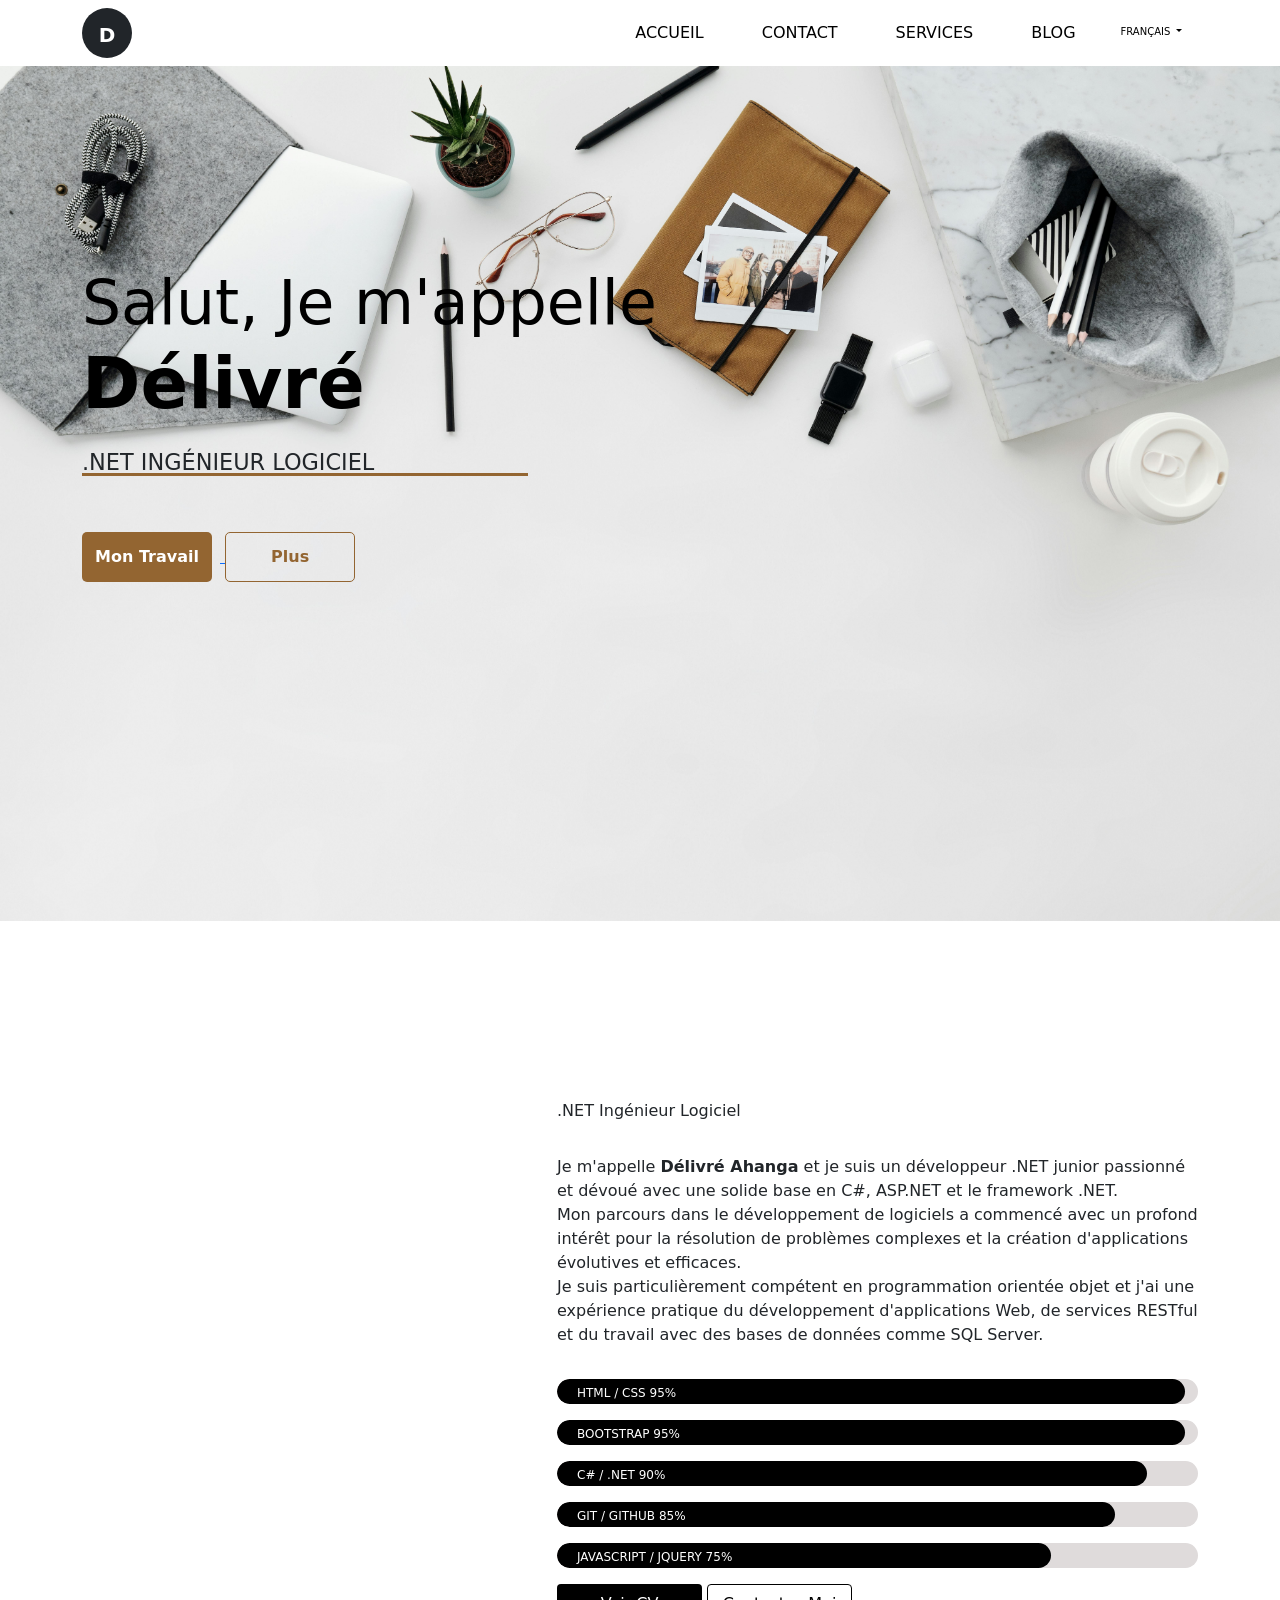
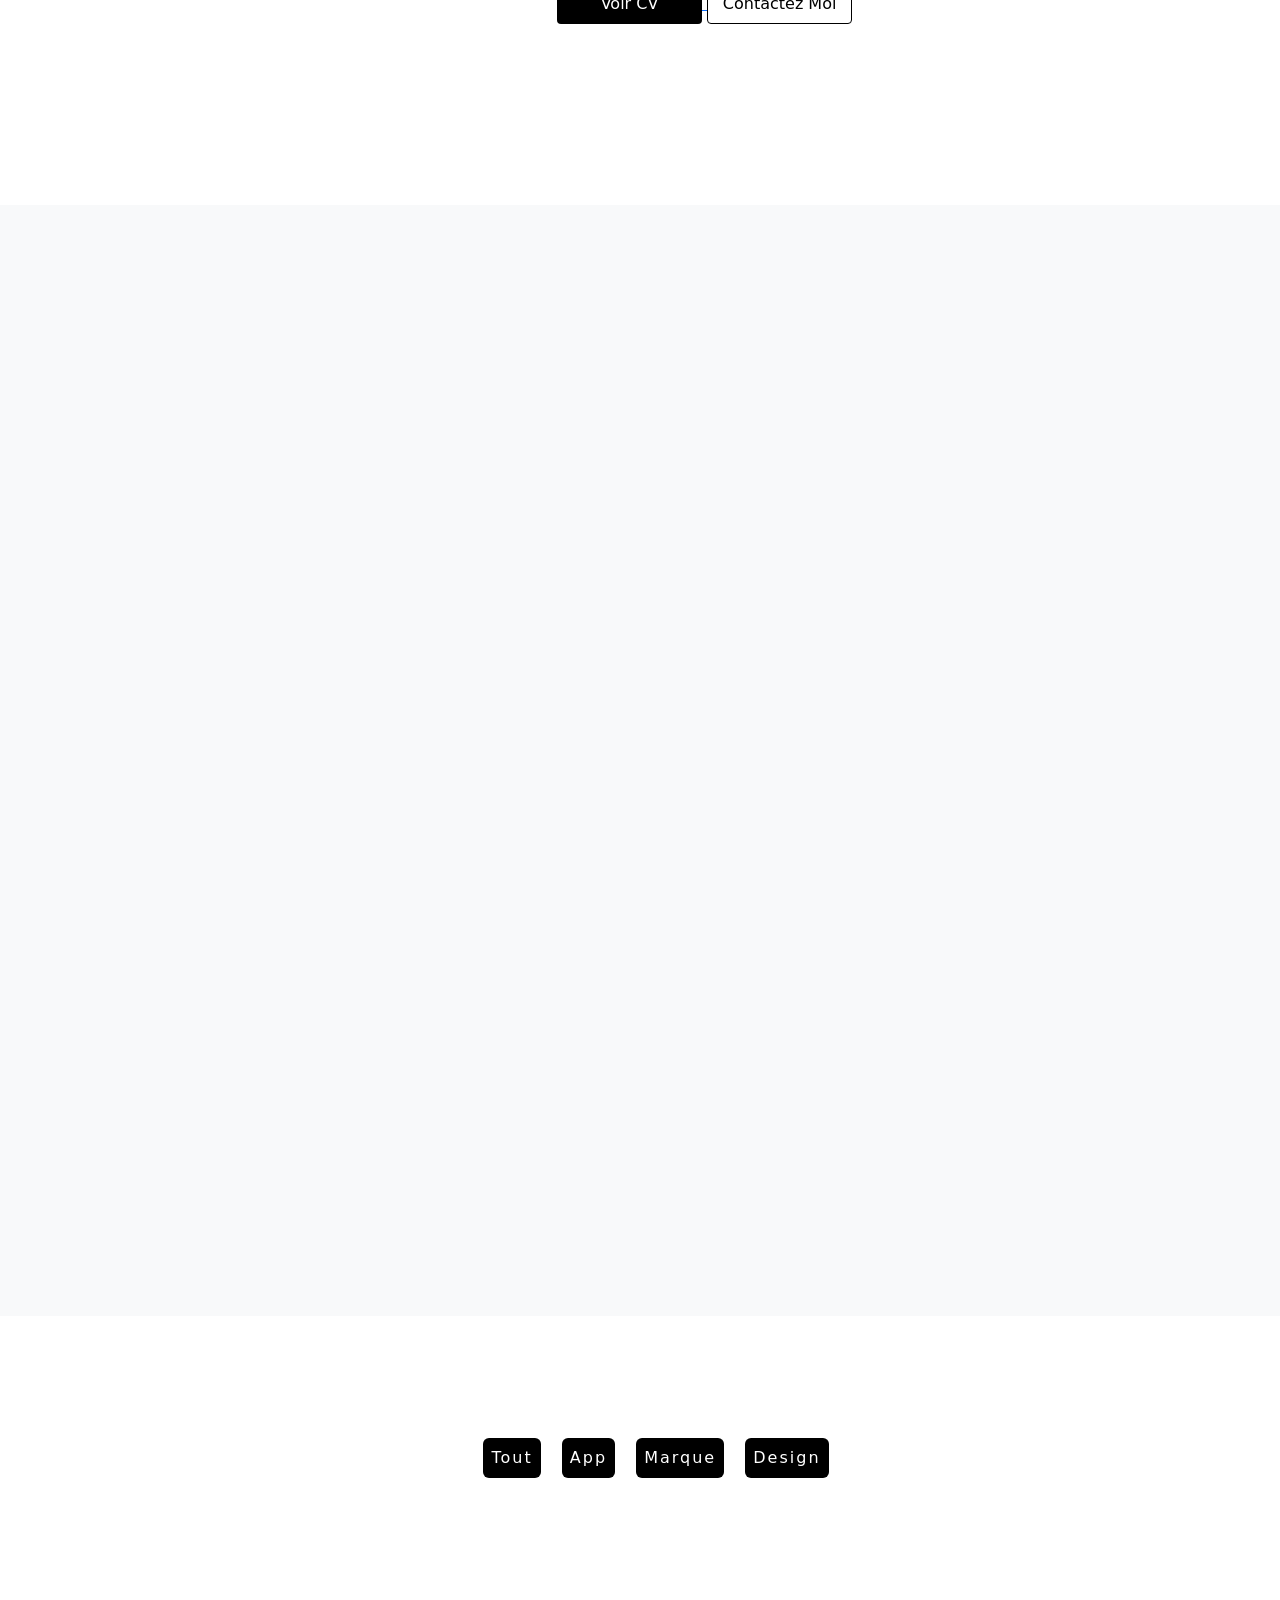
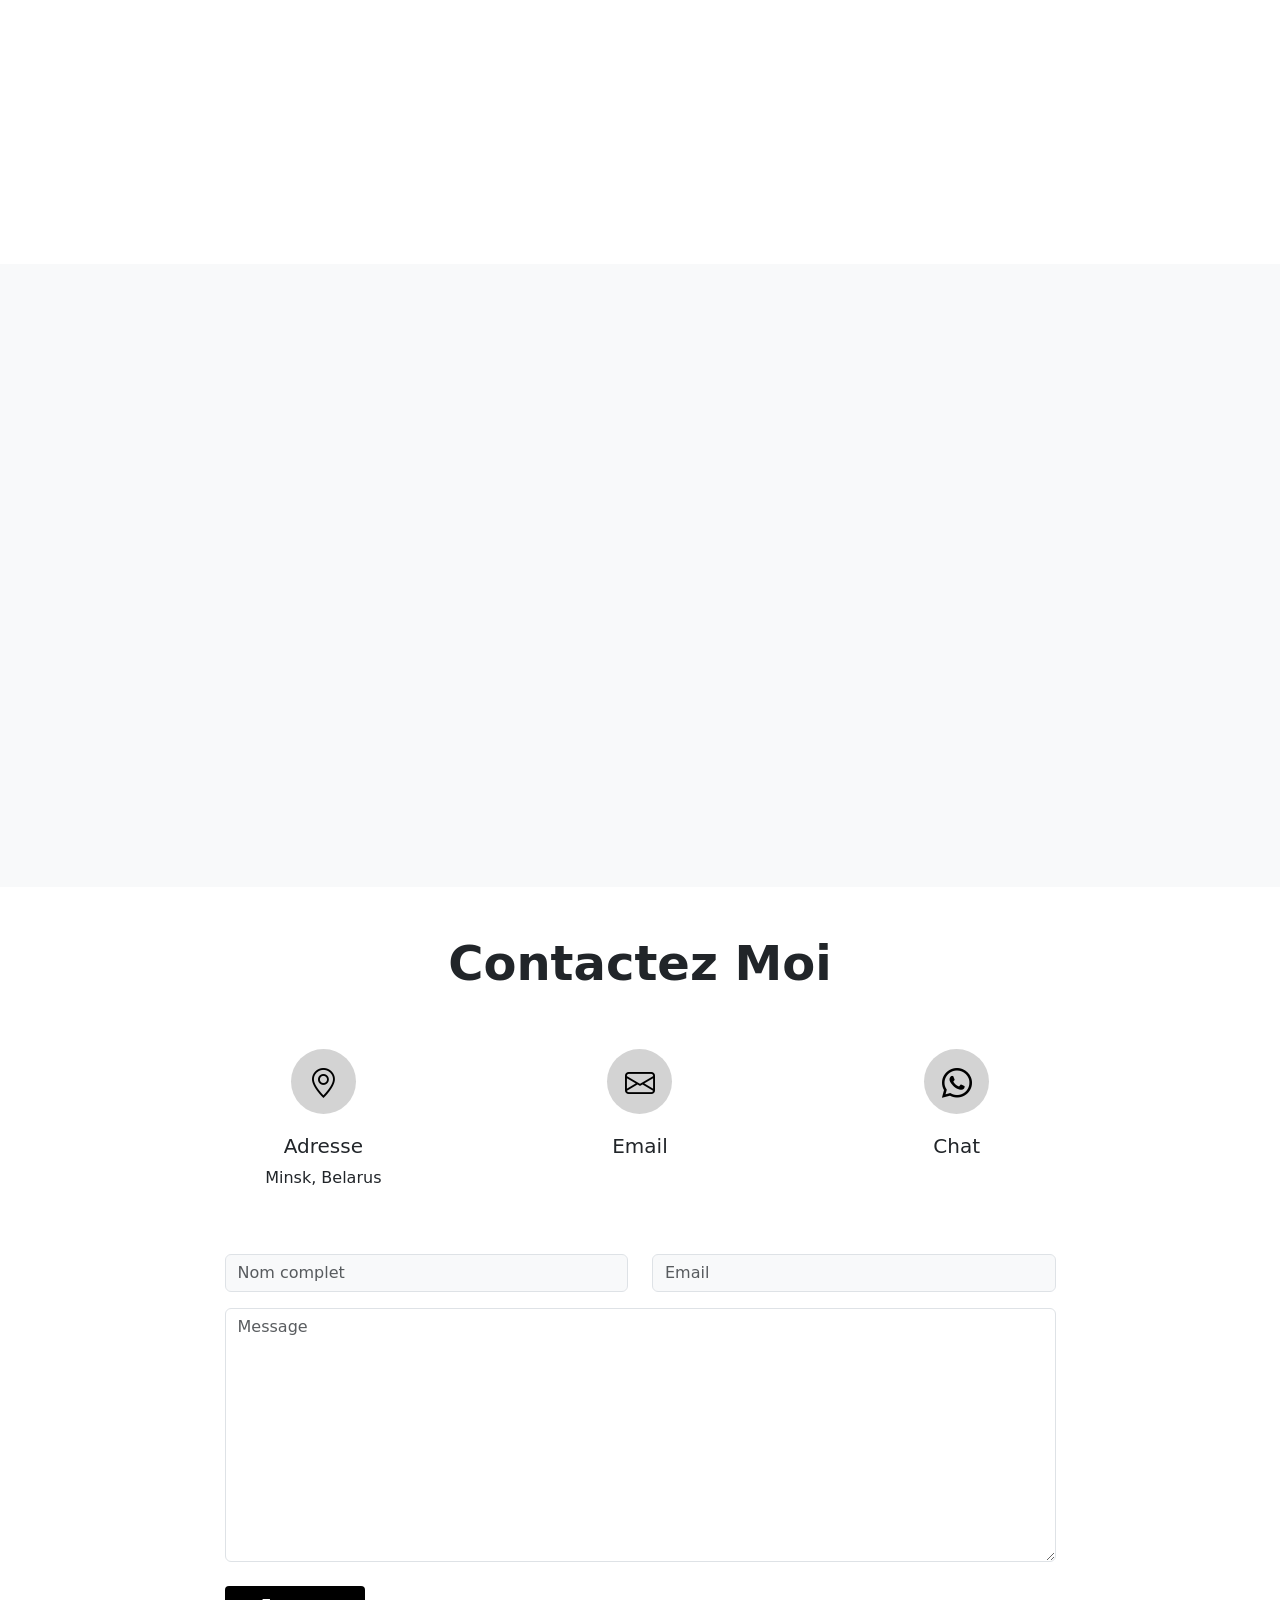
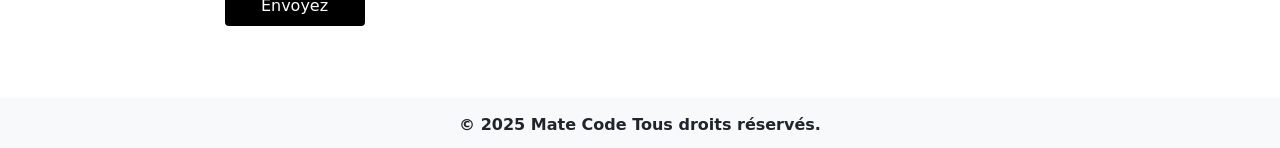
==== fr.html @ d2b320b7 "French localization" ====
<!doctype html>
<html lang="fr">
  <head>
    <!-- Required meta tags -->
    <meta charset="utf-8">
    <meta name="viewport" content="width=device-width, initial-scale=1.0">

    <link rel="icon" type="image/svg" href="MateCode_photograph.jpg" />
    <!--GitHub style-->
    <link rel="stylesheet" href="https://unpkg.com/aos@next/dist/aos.css" />

    <!-- Bootstrap CSS -->
    <link rel="stylesheet" href="https://cdn.jsdelivr.net/npm/bootstrap-icons@1.11.3/font/bootstrap-icons.min.css">
    <link href="https://cdn.jsdelivr.net/npm/bootstrap@5.3.3/dist/css/bootstrap.min.css" rel="stylesheet" integrity="sha384-QWTKZyjpPEjISv5WaRU9OFeRpok6YctnYmDr5pNlyT2bRjXh0JMhjY6hW+ALEwIH" crossorigin="anonymous">
    <link href="https://cdn.jsdelivr.net/npm/bootstrap@5.0.2/dist/css/bootstrap.min.css" rel="stylesheet" integrity="sha384-EVSTQN3/azprG1Anm3QDgpJLIm9Nao0Yz1ztcQTwFspd3yD65VohhpuuCOmLASjC" crossorigin="anonymous">
    <link rel="stylesheet" href="https://cdn.jsdelivr.net/npm/bootstrap-icons@1.11.3/font/bootstrap-icons.min.css">
    <link href="index.css" rel="stylesheet">
    <title>Mon portfolio</title>
  </head>
  <body>
    <nav class="navbar navbar-expand-lg text-uppercase sticky-top">
      <div class="container">
        <a class="navbar-brand fw-bold p-0 m-0 text-start" href="#main">
          <div class="circle bg-dark text-white text-center text-decoration-none m-0"
           style="height:50px;width:50px; font-size: 20px;">
            D
          </div>
        </a>
        <div class="navbar-toggler toggle text-end" type="button" data-bs-toggle="collapse" data-bs-target="#navbarNav" aria-controls="navbarNav" aria-expanded="false" aria-label="Toggle navigation">
          <!--<span class="navbar-toggler-icon"></span>-->
          <span></span>
          <span></span>
          <span></span>        
        </div>
        <script>
          let menutoggle=document.querySelector('.toggle');
          menutoggle.onclick= function(){
            menutoggle.classList.toggle('active');
          }
        </script>
        <div class="collapse navbar-collapse" id="navbarNav">
          <div class="navbar-nav ms-auto">
            <a class="nav-link px-lg-4 rounded" aria-current="page" href="#main">Accueil</a>
            <a class="nav-link px-lg-4 rounded" href="#contactMe">Contact</a>
            <a class="nav-link px-lg-4 rounded" href="#services">Services</a>
            <a class="nav-link px-lg-4 rounded" href="#blog">Blog</a>
            <li class="nav-link dropdown rounded-1" style="font-size: 10px; padding: 5px; margin:5px">
              <a class="nav-link dropdown-toggle" href="#" id="navbarDropdownMenuLink" 
               role="button" data-bs-toggle="dropdown" aria-expanded="false" 
               style="font-size: 10px; padding:5px; margin: 1px;">
                 Français
              </a>
              <ul class="dropdown-menu" aria-labelledby="navbarDropdownMenuLink" style="font-size: 10px; padding: 3px; margin:3px">
                <li class="nav-item" >
                     <a class="dropdown-item" href="index.html" style="font-size: 10px; padding:2px; margin: 2px;">Anglais</a>
                </li>
              </ul>  
            </li> 
          </div>
        </div>
      </div>
    </nav>  
    <div class="container">
      <div class="toast bg-success sticky-top text-center" id="successToast" style="position: fixed; top: 20px; right: 20px;" data-delay="3000">
        <div class="toast-header">
            <strong class="me-auto text-white">Success</strong>
            <button type="button" class="ml-2 mb-1 close" data-dismiss="toast">&times;</button>
        </div>
        <div class="toast-body text-white text-center ms-1">
            Message envoyé avec succès!
        </div>
     </div>
    </div>   
    
    <!--main section start  -->
<section id="main" class="main py-5">
  <div class="container py-5">
    <div class="row py-5">
      <div class="col-g-6 py-5">
        <h4 class="text-black">  
          <small style="font-weight: lighter;">Salut, Je m'appelle</small><br>
          Délivré
        </h4>
        <h6 class="pt-3">.NET Ingénieur Logiciel</h6>
        <a class="text-decorative-none" href="#portfolioWork">
          <input type="button" value="Mon Travail" class="btn1 mt-5 me-2" >
        </a> 
        <a class="text-decorative-none" href="https://www.linkedin.com/in/d%C3%A9livr%C3%A9-ahanga/" target="_blank">          
         <input type="button" value="Plus" class="btn2 mt-5">
        </a>
      </div>
    </div>
  </div>
</section>

<section class="about py-5">
  <div class="container py-5">
    <div class="row">
      <div class="col-lg-5" style=" object-fit:scale-down;">
        <img src="delivre_photograph.jpg" data-aos="fade-right" data-aos-duration="1500"
         class="img-fluid" style="text-align:center;" alt="">
      </div>
      <div class="col-lg-7 pt-3">
        <h1 data-aos="flip-up" data-aos-duration="1500"> A Propos</h1>
        <p> .NET Ingénieur Logiciel</p>
        <p class="py-3">          
            Je m'appelle <span class="fw-bold">Délivré Ahanga</span> et je suis un développeur .NET junior passionné et dévoué avec une solide base en C#, ASP.NET et le framework .NET.
            <br> Mon parcours dans le développement de logiciels a commencé avec un profond intérêt pour la résolution de problèmes complexes et la création d'applications évolutives et efficaces.
            <br>Je suis particulièrement compétent en programmation orientée objet et j'ai une expérience pratique du développement d'applications Web, de services RESTful et du travail avec des bases de données comme SQL Server.        
        </p>
        <div class="progress my-3">
          <div class="pro-value1">
            <p>HTML / CSS  <span class="text-white float-right"> 95%</span></p>
          </div>          
        </div>
        <div class="progress my-3">
          <div class="pro-value2">
            <p>BOOTSTRAP <span class="text-white float-right">95%</span></p>
          </div>
        </div>
        <div class="progress my-3">
          <div class="pro-value3">
            <p>C# / .NET <span class="text-white float-right">90%</span></p>
          </div>
        </div>
        <div class="progress my-3">
          <div class="pro-value5">
            <p>GIT / GITHUB <span class="text-white float-right">85%</span></p>
          </div>
        </div>
        <div class="progress my-3">
          <div class="pro-value4">
            <p>JAVASCRIPT / JQUERY <span class="text-white float-right">75%</span></p>
          </div>
        </div>
        <a href="https://drive.google.com/file/d/1N7n8lRLq1uTWmAWv3kA9rnPeduih3I2L/view?usp=sharing"
           target="_blank" class="text-decorative-none">           
              <input type="button" class="btn1" value="Voir CV">
        </a>
        <a class="text-decorative-none" href="#contactMe">
          <input type="button" class="btn2" value="Contactez Moi">
        </a>
        
      </div>
    </div>
  </div>
</section>

<section class="services py-5 bg-light" id="services">
  <div class="container py-5">
    <h1 class="text-center pb-5" data-aos="flip-up" data-aos-duration="1500"> Services</h1>
    <div class="row pb-3">
      <div class="col-lg-4 mb-3">
        <div class="card text-center py-5"data-aos="fade-in" data-aos-duration="1500">
          <div  class="card-body">
            <div class="circle text-center">
              <span>
                <i class="bi bi-cast"></i>
              </span>
            </div>
            <h4 class="fw-bold pb-2">Design Web</h4>
            <p>Dans le monde d'aujourd'hui, la conception visuelle des logiciels est essentielle pour créer 
              des interfaces conviviales. C'est là que les concepteurs Web comme moi interviennent et donnent 
              vie aux idées.
            </p>
          </div>
        </div>
      </div>

      <div class="col-lg-4 mb-3">
        <div class="card text-center py-5" data-aos="fade-up" data-aos-duration="1500">
          <div  class="card-body">
            <div class="circle text-center">
              <span>
                <svg xmlns="http://www.w3.org/2000/svg" width="16" height="16" fill="currentColor" class="bi bi-phone" viewBox="0 0 16 16">
                  <path d="M11 1a1 1 0 0 1 1 1v12a1 1 0 0 1-1 1H5a1 1 0 0 1-1-1V2a1 1 0 0 1 1-1zM5 0a2 2 0 0 0-2 2v12a2 2 0 0 0 2 2h6a2 2 0 0 0 2-2V2a2 2 0 0 0-2-2z"/>
                  <path d="M8 14a1 1 0 1 0 0-2 1 1 0 0 0 0 2"/>
                </svg>
              </span>
            </div>
            <h4 class="fw-bold pb-2">Logiciel Reactif</h4>
            <p>Les logiciels réactifs s'adaptent en douceur à divers appareils, garantissant que votre application
              s'affiche et fonctionne correctement sur toutes les plateformes.
            </p>
            </div>
        </div>
      </div>

      <div class="col-lg-4 mb-3">
        <div class="card text-center py-5" data-aos="fade-right" data-aos-duration="1500">
          <div  class="card-body">
            <div class="circle text-center">
              <span>
                <svg xmlns="http://www.w3.org/2000/svg" width="16" height="16" fill="currentColor" class="bi bi-code-slash" viewBox="0 0 16 16">
                  <path d="M10.478 1.647a.5.5 0 1 0-.956-.294l-4 13a.5.5 0 0 0 .956.294zM4.854 4.146a.5.5 0 0 1 0 .708L1.707 8l3.147 3.146a.5.5 0 0 1-.708.708l-3.5-3.5a.5.5 0 0 1 0-.708l3.5-3.5a.5.5 0 0 1 .708 0m6.292 0a.5.5 0 0 0 0 .708L14.293 8l-3.147 3.146a.5.5 0 0 0 .708.708l3.5-3.5a.5.5 0 0 0 0-.708l-3.5-3.5a.5.5 0 0 0-.708 0"/>
                </svg>
              </span>
            </div>
            <h4 class="fw-bold pb-2">Développement</h4>
            <p>
              Le développement est l'endroit où les idées se transforment en solutions fonctionnelles.
              Je me concentre sur la création d'applications robustes et efficaces, en veillant à ce que 
              chaque fonctionnalité fonctionne correctement et réponde aux besoins de l'utilisateur.
            </p>
          </div>
        </div>
      </div>
    </div>
    <div class="row pb-3">
      <div class="col-lg-4 mb-3">
        <div class="card text-center py-5" data-aos="fade-left" data-aos-duration="1500">
          <div  class="card-body">
            <div class="circle text-center">
              <span>
                <svg xmlns="http://www.w3.org/2000/svg" width="16" height="16" fill="currentColor" class="bi bi-gem" viewBox="0 0 16 16">
                  <path d="M3.1.7a.5.5 0 0 1 .4-.2h9a.5.5 0 0 1 .4.2l2.976 3.974c.149.185.156.45.01.644L8.4 15.3a.5.5 0 0 1-.8 0L.1 5.3a.5.5 0 0 1 0-.6zm11.386 3.785-1.806-2.41-.776 2.413zm-3.633.004.961-2.989H4.186l.963 2.995zM5.47 5.495 8 13.366l2.532-7.876zm-1.371-.999-.78-2.422-1.818 2.425zM1.499 5.5l5.113 6.817-2.192-6.82zm7.889 6.817 5.123-6.83-2.928.002z"/>
                </svg>
              </span>
            </div>
            <h4 class="fw-bold pb-2">Design Créatif</h4>
            <p>Le design créatif donne vie aux idées, transformant les concepts en expériences visuellement 
              attrayantes et mémorables qui captivent le public et laissent un impact durable.
            </p>
          </div>
        </div>
      </div>

      <div class="col-lg-4 mb-3">
        <div class="card text-center py-5" data-aos="fade-down" data-aos-duration="1500">
          <div  class="card-body">
            <div class="circle text-center">
              <span>
                <svg xmlns="http://www.w3.org/2000/svg" width="16" height="16" fill="currentColor" class="bi bi-phone" viewBox="0 0 16 16">
                  <path d="M11 1a1 1 0 0 1 1 1v12a1 1 0 0 1-1 1H5a1 1 0 0 1-1-1V2a1 1 0 0 1 1-1zM5 0a2 2 0 0 0-2 2v12a2 2 0 0 0 2 2h6a2 2 0 0 0 2-2V2a2 2 0 0 0-2-2z"/>
                  <path d="M8 14a1 1 0 1 0 0-2 1 1 0 0 0 0 2"/>
                </svg>
              </span>
            </div>
            <h4 class="fw-bold pb-2">Logiciel en temps réel</h4>
            <p>
              Les logiciels en temps réel fournissent des réponses instantanées, garantissant que votre application fonctionne de manière fluide et efficace, 
              en gérant les tâches et les données à l'instant pour offrir une expérience utilisateur optimale.
            </p>
          </div>
        </div>
      </div>

      <div class="col-lg-4 mb-3">
        <div class="card text-center py-5" data-aos="fade-down-right" data-aos-duration="1500">
          <div  class="card-body">
            <div class="circle text-center">
              <span>
                <svg xmlns="http://www.w3.org/2000/svg" width="16" height="16" fill="currentColor" class="bi bi-door-closed-fill" viewBox="0 0 16 16">
                  <path d="M12 1a1 1 0 0 1 1 1v13h1.5a.5.5 0 0 1 0 1h-13a.5.5 0 0 1 0-1H3V2a1 1 0 0 1 1-1zm-2 9a1 1 0 1 0 0-2 1 1 0 0 0 0 2"/>
                </svg>
              </span>
            </div>
            <h4 class="fw-bold pb-2">Image de marque</h4>
            <p>
              Une image de marque efficace façonne la perception en garantissant que votre identité unique non seulement se démarque, mais résonne également de manière cohérente 
              sur toutes les plateformes et tous les points de contact, créant ainsi une impression durable.
            </p>
          </div>
        </div>
      </div>
    </div>
  </div>
</section>
<section id="portfolioWork" class="portfolio">
  <div  class="container">
    <h1 class="text-center pb-5" data-aos="flip-up" data-aos-duration="1500">Portfolio</h1>
    <div class="control text-center">
      <ul>
        <li class="button m-2 p-2 active rounded" data-filter="filter">Tout</li>
        <li class="button active m-2 p-2 rounded" data-filter="App">App</li>
        <li class="button active m-2 p-2 rounded" data-filter="Brand">Marque</li>
        <li class="button active m-2 p-2 rounded" data-filter="Design">Design</li>
      </ul>
    </div>
    <div class="row my-5">
      <div class="col-lg-4 my-3" data-aos="fade-down-right" data-aos-duration="1000" data-aos-offset="300"
      data-aos-easing="ease-in-sine">
        <div class="item text-center">
          <img src="galluni.png"class="img-fluid filter App Brand Design" alt="">
          <span><svg data-bs-toggle="modal" data-bs-target="#portfolio-modal" xmlns="http://www.w3.org/2000/svg" width="50" height="50" fill="currentColor" class="bi bi-plus" viewBox="0 0 16 16">
            <path d="M8 4a.5.5 0 0 1 .5.5v3h3a.5.5 0 0 1 0 1h-3v3a.5.5 0 0 1-1 0v-3h-3a.5.5 0 0 1 0-1h3v-3A.5.5 0 0 1 8 4"/>
          </svg></span>
        </div>        
      </div>

      <div class="col-lg-4 my-3" data-aos="fade-down" data-aos-duration="1000"
      data-aos-anchor-placement="top-bottom">
        <div class="item text-center">
          <img src="bulky.png" class="img-fluid filter Brand" alt="">
          <span><svg data-bs-toggle="modal" data-bs-target="#portfolio-modal1" xmlns="http://www.w3.org/2000/svg" width="50" height="50" fill="currentColor" class="bi bi-plus" viewBox="0 0 16 16">
            <path d="M8 4a.5.5 0 0 1 .5.5v3h3a.5.5 0 0 1 0 1h-3v3a.5.5 0 0 1-1 0v-3h-3a.5.5 0 0 1 0-1h3v-3A.5.5 0 0 1 8 4"/>
          </svg></span>
        </div>        
      </div>
      <div class="col-lg-4 my-3" data-aos="fade-down-left" data-aos-duration="1000">
        <div class="item text-center">
          <img src="cake.png" class="img-fluid filter Design" alt="">
          <span><svg data-bs-toggle="modal" data-bs-target="#portfolio-modal2" xmlns="http://www.w3.org/2000/svg" width="50" height="50" fill="currentColor" class="bi bi-plus" viewBox="0 0 16 16">
            <path d="M8 4a.5.5 0 0 1 .5.5v3h3a.5.5 0 0 1 0 1h-3v3a.5.5 0 0 1-1 0v-3h-3a.5.5 0 0 1 0-1h3v-3A.5.5 0 0 1 8 4"/>
          </svg></span>
        </div>        
      </div>
      <!--
      <div class="col-lg-4 my-3" data-aos="fade-up-left" data-aos-duration="1000">
        <div class="item text-center">
          <img src="contract_manager.png" class="img-fluid filter Design" alt="">
          <span><svg data-bs-toggle="modal" data-bs-target="#portfolio-modal3" xmlns="http://www.w3.org/2000/svg" width="50" height="50" fill="currentColor" class="bi bi-plus" viewBox="0 0 16 16">
            <path d="M8 4a.5.5 0 0 1 .5.5v3h3a.5.5 0 0 1 0 1h-3v3a.5.5 0 0 1-1 0v-3h-3a.5.5 0 0 1 0-1h3v-3A.5.5 0 0 1 8 4"/>
          </svg></span>
        </div>        
      </div>
      <div class="col-lg-4 my-3" data-aos="fade-up-right" data-aos-duration="1000">
        <div class="item text-center">
          <img src="morse.png" class="img-fluid filter Design" alt="">
          <span><svg data-bs-toggle="modal" data-bs-target="#portfolio-modal4" xmlns="http://www.w3.org/2000/svg" width="50" height="50" fill="currentColor" class="bi bi-plus" viewBox="0 0 16 16">
            <path d="M8 4a.5.5 0 0 1 .5.5v3h3a.5.5 0 0 1 0 1h-3v3a.5.5 0 0 1-1 0v-3h-3a.5.5 0 0 1 0-1h3v-3A.5.5 0 0 1 8 4"/>
          </svg></span>
        </div>        
      </div>
    -->
    </div>
    </div>
  </div>
</section>

<section class="blog bg-light py-5" id="blog">
  <div class="container">
    <h1 class="text-center" data-aos="flip-left" data-aos-duration="1500">Mon Blog</h1>
    <div class="row py-5">
      <div class="col-lg-4 mb-3" data-aos="fade-down-right" data-aos-duration="1000">
        <div class="card">
          <img src="dotnetpic.jpg" class="img-fluid" alt="">
          <small class="px-3 py-3 fw-bold">.Net</small>
          <h5 class="fw-bold px-3">Les meilleurs outils et modèles .Net pour des applications efficaces</h5>
          <a href="https://dotnet.microsoft.com/en-us/learn" target="_blank" class="fw-bold px-3 pb-4 text-dark">En savoir plus</a>
        </div>
      </div>
      <div class="col-lg-4 mb-3" data-aos="fade-up" data-aos-duration="1000">
        <div class="card">
          <img src="images.png" class="img-fluid" alt="">
          <small class="px-3 py-3 fw-bold">C#</small>
          <h5 class="fw-bold px-3">C# est un langage moderne, sûr et orienté objet</h5>
          <a href="https://learn.microsoft.com/en-us/dotnet/csharp/tour-of-csharp/" target="_blank" class="fw-bold px-3 pb-4 text-dark">En savoir plus</a>
        </div>
      </div>
      <div class="col-lg-4 mb-3" data-aos="fade-down-left" data-aos-duration="1000">
        <div class="card">
          <img src="signalR.png" class="img-fluid" alt="">
          <small class="px-3 py-3 fw-bold">.Net</small>
          <h5 class="fw-bold px-3">Donnez vie à vos applications ASP.NET avec SignalR</h5>
          <a href="https://dotnet.microsoft.com/en-us/apps/aspnet/signalr" target="_blank" 
             class="fw-bold px-3 pb-4 text-dark">
             En savoir plus
          </a>
        </div>
      </div>
    </div>
  </div>
</section>

<section class="contact py-5" id="contactMe">
  <div class="container">
    <h1 class="text-center">Contactez Moi</h1>
    <div class="row py-5">
      <div class="col-lg-10 mx-auto">
        <div class="row text-center">
          <div class="col-lg-4 col-md-1">
            <div class="circle text-center">
              <span>                
                <i class="bi bi-geo-alt"></i>
              </span>
            </div>
            <h5>Adresse</h5>
            <p>Minsk, Belarus</p>
          </div>
          <div class="col-lg-4 col-md-1">
            <div class="circle text-center">
              <span>
                <i class="bi bi-envelope"></i>
              </span>
            </div>
            <h5>Email</h5>
          </div>
          <div class="col-lg-4 col-md-1">
            <a class="text-decoration-none" href="https://wa.me/qr/7C7J42INUZVNE1" target="_blank">
              <div class="circle text-center">
                <span>
                  <i class="bi bi-whatsapp"></i>
                </span>
              </div>
            </a>            
            <h5>Chat</h5>
          </div>
        </div>
      </div>
    </div>

    <div class="row">
      <div class="col-lg-9 mx-auto">   
      
        <form action="https://formspree.io/f/movabdka" method="POST" id="myForm">
          <div class="row">
            <div class="col-lg-6">
              <input type="text" name="user_name" class="form-control bg-light mb-3" placeholder="Nom complet" required>
            </div>
            <div class="col-lg-6">
              <input type="email" name="user_email" class="form-control bg-light mb-3" placeholder="Email" required>
            </div>
          </div>
          <div class="form-row">
            <div class="col-lg-12">
              <textarea name="message" class="form-control" cols="30" rows="10" placeholder="Message" required></textarea>
            </div>
          </div>
          <button type="submit" class="btn3 my-4">Envoyez</button>
        </form>               
      </div>
    </div>
  </div>
</section>

<footer class="container-fluid bg-light mb-0 py-0 fw-bold" style="bottom:0;position:relative; height: 50px;">
  <p class="text-center text-dark" style="padding-top: 15px;">
    &copy; 2025 Mate Code Tous droits réservés.</p>
</footer>

<section>
  <div class="portfolio-modal modal fade mt-5" id="portfolio-modal" aria-hidden="true" role="dialog">
    <div class="modal-dialog modal-md" role="document">
      <div class="modal-content text-center">
        <div class="modal-body text-center">
          <div class="container py-3">
              <div class="row justify-content-center">
                <div class="col-lg-12 box">
                  <img src="galluni.png" class="img-fluid rounded" alt="">
                </div>
              </div>          
          </div>
        </div>
      </div>
    </div>
  </div>
  <div class="portfolio-modal modal fade mt-5" id="portfolio-modal1" aria-hidden="true" role="dialog">
    <div class="modal-dialog modal-md" role="document">
      <div class="modal-content text-center">
        <div class="modal-body text-center">
          <div class="container py-3">
              <div class="row justify-content-center">
                <div class="col-lg-12">
                  <img src="bulky.png" class="img-fluid rounded" alt="">
                </div>
              </div>          
          </div>
        </div>
      </div>
    </div>
  </div>
  <div class="portfolio-modal modal fade mt-5" id="portfolio-modal2" aria-hidden="true" role="dialog">
    <div class="modal-dialog modal-md" role="document">
      <div class="modal-content text-center">
        <div class="modal-body text-center">
          <div class="container py-3">
              <div class="row justify-content-center">
                <div class="col-lg-12">
                  <img src="cake.png" class="img-fluid rounded" alt="">
                </div>
              </div>          
          </div>
        </div>
      </div>
    </div>
  </div>
  <div class="portfolio-modal modal fade mt-5" id="portfolio-modal3" aria-hidden="true" role="dialog">
    <div class="modal-dialog modal-md" role="document">
      <div class="modal-content text-center">
        <div class="modal-body text-center">
          <div class="container py-3">
              <div class="row justify-content-center">
                <div class="col-lg-12">
                  <img src="contract_manager.png" class="img-fluid rounded" alt="">
                </div>
              </div>          
          </div>
        </div>
      </div>
    </div>
  </div>
  <div class="portfolio-modal modal fade mt-5" id="portfolio-modal4" aria-hidden="true" role="dialog">
    <div class="modal-dialog modal-md" role="document">
      <div class="modal-content text-center">
        <div class="modal-body text-center">
          <div class="container py-3">
              <div class="row justify-content-center">
                <div class="col-lg-12">
                  <img src="morse.png" class="img-fluid rounded" alt="">
                </div>
              </div>          
          </div>
        </div>
      </div>
    </div>
  </div>  
</section>


<script src="https://code.jquery.com/jquery-3.6.0.min.js"></script>
 <!--Email Js call -->
 <script type="text/javascript" src="https://cdn.emailjs.com/dist/email.min.js"></script>

  <!-- Option 1: Bootstrap Bundle with Popper -->
  <script src="https://cdn.jsdelivr.net/npm/bootstrap@5.3.3/dist/js/bootstrap.bundle.min.js" integrity="sha384-YvpcrYf0tY3lHB60NNkmXc5s9fDVZLESaAA55NDzOxhy9GkcIdslK1eN7N6jIeHz" crossorigin="anonymous"></script>
  <script src="https://cdn.jsdelivr.net/npm/@popperjs/core@2.9.3/dist/umd/popper.min.js"></script>

<script>
  $(document).ready(function(){
    $(".button").click(function(){      
       var value = $(this).attr("data-filter");
       if(value == "all"){
        $(".filter").show("100");  
       }
       else{
         $(".filter").not("."+value).hide("1000"); 
         $(".filter").filter("."+value).show("1000");
       }
    });

    $("ul .button").click(function(){
       $(this).addClass('active').siblings().removeClass('active');
    });
 })
</script>  

<script>

(function(){
    emailjs.init('pWz-E04pp-NTKmn6R');
})();

</script>
<script>

document.getElementById('myForm').addEventListener('submit', function(event) {
    event.preventDefault(); // Prevent the default form submission behavior

    emailjs.sendForm('service_e95y8jp','template_lguih6m', '#myForm')
        .then(function(response) {
            console.log('SUCCESS!', response.status, response.text);          
            $('#successToast').toast('show');          
            clearForm();
        }, function(error) {
            console.error('FAILED...', error);
            alert('Failed to send the message. Please try again later.');
        });
});
</script>

<script>
  function clearForm() {
    document.getElementById('myForm').reset();
}
</script>
<script>
  document.getElementById('myForm').reset();
</script>  
   
    <!--Animation API's call -->
    <script src="https://unpkg.com/aos@next/dist/aos.js"></script>
    <script>
      AOS.init();
    </script>
  </body>
</html>
---- index.css ----
body html{
 width: 100%;
 justify-content: center;
 box-sizing: border-box;
 overflow-x:hidden;
}
html {
    font-size: 14px;
  }
  
@media (min-width: 768px) {
  html {
    font-size: 16px;
  }
}
*{
    padding:0;
    margin:0;
    box-sizing:border-box;
}
.navbar{
    background-color: white;
}
.nav-link
{
    margin: 5px;
    padding-left: 5px;
    color:black;
    font-size: 1rem;
    cursor: pointer;
    text-decoration: none;
}
.nav-link:hover{
    color:white;
    background-color: black;
}
.navbar-brand
{
    font-size: 1.25rem;
    color: black;
    text-decoration: none;
}
/* main section Design */
.main
{
 background: url(pexels-luna-lovegood-4087391.jpg) no-repeat;
 background-size: cover;
 width: 100%;
 height: 95vh;
}
.main h4
{
    font-size: 4.4rem;
    font-weight: 700;
}
.main h6
{
    font-size: 1.4rem;
    text-transform: uppercase;
    line-height: 1;
    border-bottom: 3px solid rgb(147, 101, 49);
    width:  40%;
}
.main .btn1
{
    height: 50px;
    width: 130px;
    background-color: rgb(147, 101, 49);
    color:white;
    outline:none;
    border:none;
    font-weight: bold;
    border-radius: 5px;
}
.btn1:hover{    
    background-color: black;
    transition: 0.5s;
}
.main .btn2
{
    height: 50px;
    width: 130px;
    background-color: transparent;
    color:rgb(147, 101, 49);
    outline:none;
    border: 1px solid rgb(147, 101, 49);
    font-weight: bold;
    border-radius: 5px;
}
.btn2:hover
{
    background-color: black;
    transition: 0.5s;
    color: white;
}
.about img{   
    -webkit-box-shadow: -8px 6px 89px -54px rgba(0,0,0,0.75);
-moz-box-shadow: -8px 6px 89px -54px rgba(0,0,0,0.75);
box-shadow: -8px 6px 89px -54px rgba(0,0,0,0.75);
object-fit: cover;
border-radius: 10px;
margin-right: 10%;
width: 75%;
margin-top:20%;
height: 70%;
}
h1{
    font-size: 3rem;
    font-weight: 900;
}
.progress
{
    background-color: rgb(223,219,219);
    justify-content:flex-start;
    border-radius: 50px;
    align-items: denter;
    position: relative;
    display: flex;
    height: 25px;
    width: 100%;
}
.pro-value1
{
    animation: load1 3s normal forwards;
    border-radius: 50px;
    background-color: black;
    height:25px;
    width:0;
}
.pro-value2
{
    animation: load2 3s normal forwards;
    border-radius: 50px;
    background-color: black;
    height:25px;
    width:0;
}
.pro-value3
{
    animation: load3 3s normal forwards;
    border-radius: 50px;
    background-color: black;
    height:25px;
    width:0;
}
.pro-value4
{
    animation: load4 3s normal forwards;
    border-radius: 50px;
    background-color: black;
    height:25px;
    width:0;
}
.pro-value5
{
    animation: load5 3s normal forwards;
    border-radius: 50px;
    background-color: black;
    height:25px;
    width:0;
}
.progress p{
    color:white;
    padding-left: 20px;
    padding-top: 5px;
}
@keyframes load1 {
    0%{
        width:0;
    }
    100%{
        width: 98%;
    }
}
@keyframes load2{
    0%{
        width: 0;
    }
    100%{
        width:98%;
    }
}
@keyframes load3{
    0%{
        width: 0;
    }
    100%{
        width:92%;
    }
}
@keyframes load4{
    0%{
        width: 0;
    }
    100%{
        width:77%;
    }
}
@keyframes load5{
    0%{
        width: 0;
    }
    100%{
        width:87%;
    }
}
.btn1{
    height: 40px;
    width: 145px;
    outline: none;
    border:none;
    background-color: black;
    color:white;
    border-radius: 4px;    
}
.btn1:hover
{
    background-color: transparent;
    color:black;
    border:1px solid black;
    transition: 0.5s;
}
.btn2{
    height: 40px;
    width: 145px;
    outline: none;
    border:1px solid black;
    background-color: transparent;
    color:black;
    border-radius: 4px;    
}
.btn2:hover
{
    background-color: black;
    color:white;
    border:none;
    transition: 0.5s;
}
.card
{
    border:none;
    outline:none;
    -webkit-box-shadow: -8px 6px 89px -54px rgba(0,0,0,0.75);
    -moz-box-shadow: -8px 6px 89px -54px rgba(0,0,0,0.75);
    box-shadow: -8px 6px 89px -54px rgba(0,0,0,0.75);
}
.card p{
    color:gray;
}
.circle
{
    height: 65px;
    width: 65px;
    background-color: lightgray;
    color: black;
    padding: 12px;
    font-size: 30px;
    border-radius: 50%;
    display: inline-block;
    margin-bottom: 20px;
}
.circle svg{
    width: 30px;
    height: 30px;
}
.card:hover .circle{
 background-color: black;
 color:white;
 transition: 0.5s;
}
.card-body
{
    height: 275px;
}
.card-body:hover
{
    margin-top: 5px;
}
.control ul li{
    list-style: none;
    background-color: black;
    padding:5px 15px;
    color: white;
    display: inline-block;
    cursor:pointer;
    letter-spacing: 2px;

}
.item{
    position: relative;
    border-radius:20px;    
    height:250px;
}
.item img{
    height:249px
}

.item:hover{
    -webkit-box-shadow: -18px 3px 108px -65px rgba(0,0,0,0.75);
-moz-box-shadow: -18px 3px 108px -65px rgba(0,0,0,0.75);
box-shadow: -18px 3px 108px -65px rgba(0,0,0,0.75);
transition: 0.5s;
}
.item span
{
position: absolute;
top:40%;
left:45%;
font-size:40px;
color:black;
cursor:pointer;
opacity:0;
}
.item:hover span{
    opacity:1;
    transition: 0.5s;
}
.item:before{
    content: "";
    left:0;
    top:0;
    height: 100%;
    width: 100%;
    background-color: rgba(238,235,230,0.644);
    opacity:0;
    position:absolute;
}
.item:hover::before{
    opacity: 1;
    transition:0.5s
}
.portfolio-modal img
{
    max-height: 400px;
    width: fit-content;
    object-fit: cover;
    overflow: auto;
}
.portfolio-modal .box
{
    overflow: auto;
    width: 100%;
}
.blog .card
{
   border-radius: 10px;
   height: 350px;
   overflow: inherit;
}
.blog .card:hover
{
    height:350px;
    width: 345px;
    -webkit-box-shadow: -18px 3px 108px -65px rgba(0,0,0,0.75);
-moz-box-shadow: -18px 3px 108px -65px rgba(0,0,0,0.75);
box-shadow: -18px 3px 108px -65px rgba(0,0,0,0.75);
transition: 0.5s;
}
.circle:hover{
    background-color: black;
    color: white;
    transition:0.4s;
    width: 70px;
    height: 70px;
}
.btn3
{
    background-color: black;
    color:white;
    outline: none;
    border: none;
    height: 40px;
    width: 140px;
    border-radius:4px ;
}
.btn3:hover
{
    background-color:white;
    color: black;
    border:1px solid black;
    transition: 0.5s;
}
/*Toggler Design effect*/
.toggle{
    position:relative;
    width: 60px;
    height: 60px;
    background-color: white;
    box-shadow: 0 10px 20px rgba(0,0,0,0.08);
    border-radius: 10px;
    display:flex;
    justify-content: center;
    align-items: center;
    overflow: hidden;
}
.toggle span
{
    position: absolute;
    width: 35px;
    height: 4px;
    background: black;
    border-radius: 4px;
    transition: 0.5s;
}
.toggle span:nth-child(1) {
 transform: translateY(-15px);
 width: 25px;
 left: 10px;
}
.toggle span:nth-child(2){
    transform: translateY(15px);
    width: 20px;
    left: 10px;
}
.toggle.active span:nth-child(1)
{   
    width: 40px;
    transform: translateY(0px) rotate(45deg);
    transition-delay: 0.125s;
}
.toggle.active span:nth-child(2)
{
    transform: translateX(15px);
    width: 15px;
    left:10px;
    transition-delay: 0.25s;
}
.toggle.active span:nth-child(2)
{   
    width: 40px;
    transform: translateY(0px) rotate(315deg);
}
.toggle.active span:nth-child(3)
{
    transform: translateX(60px);
}
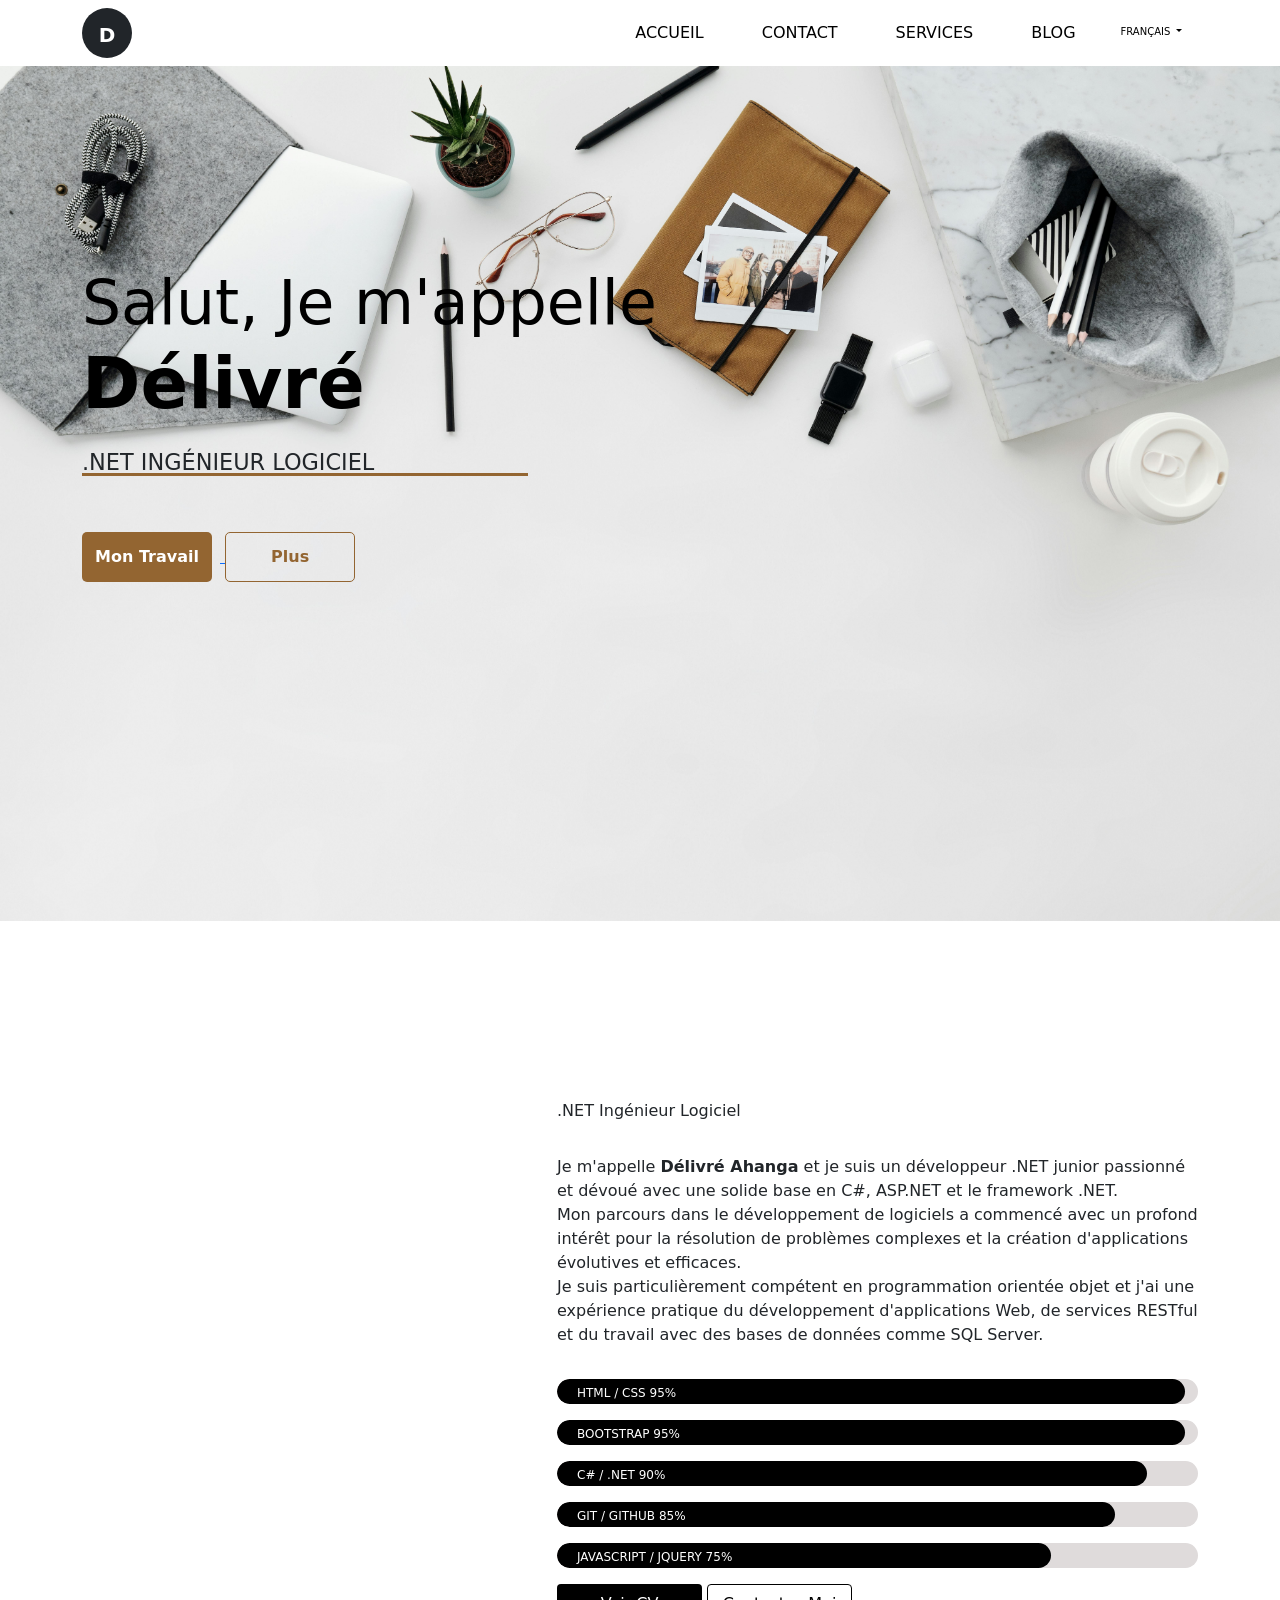
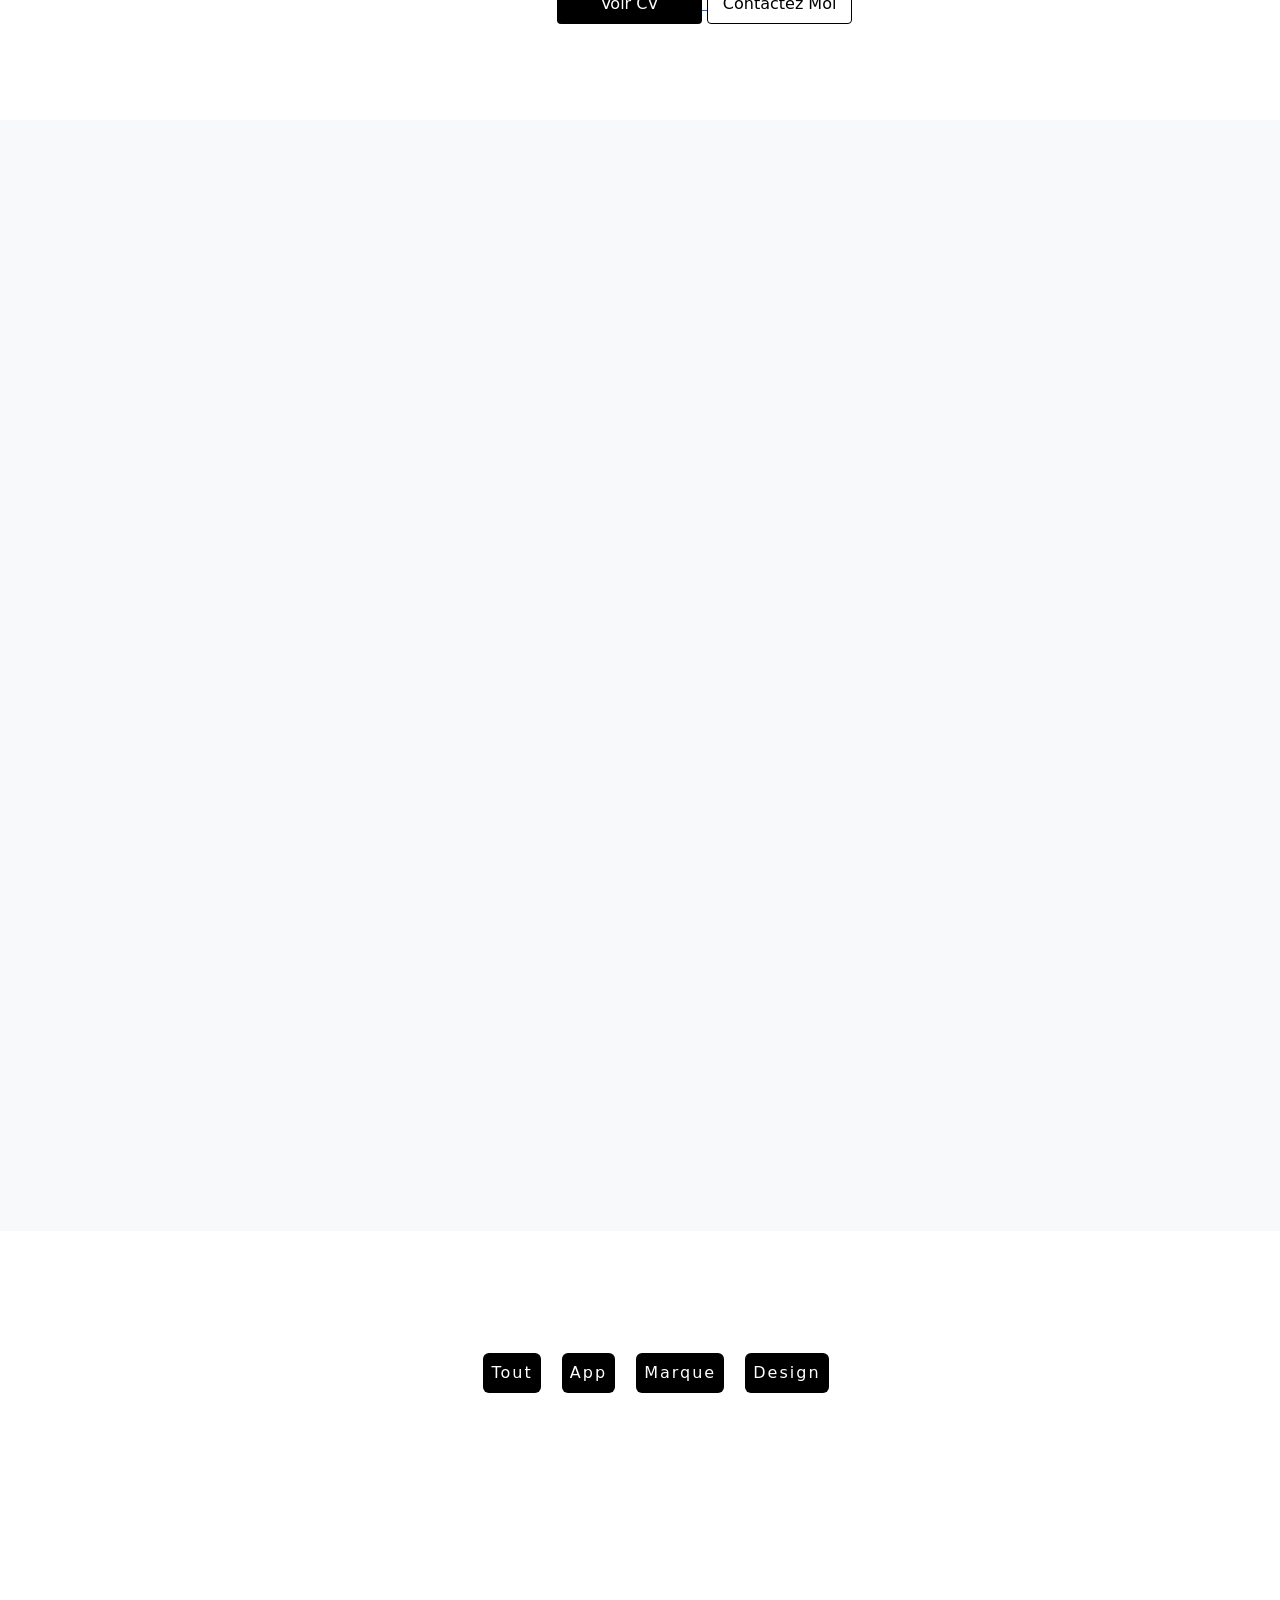
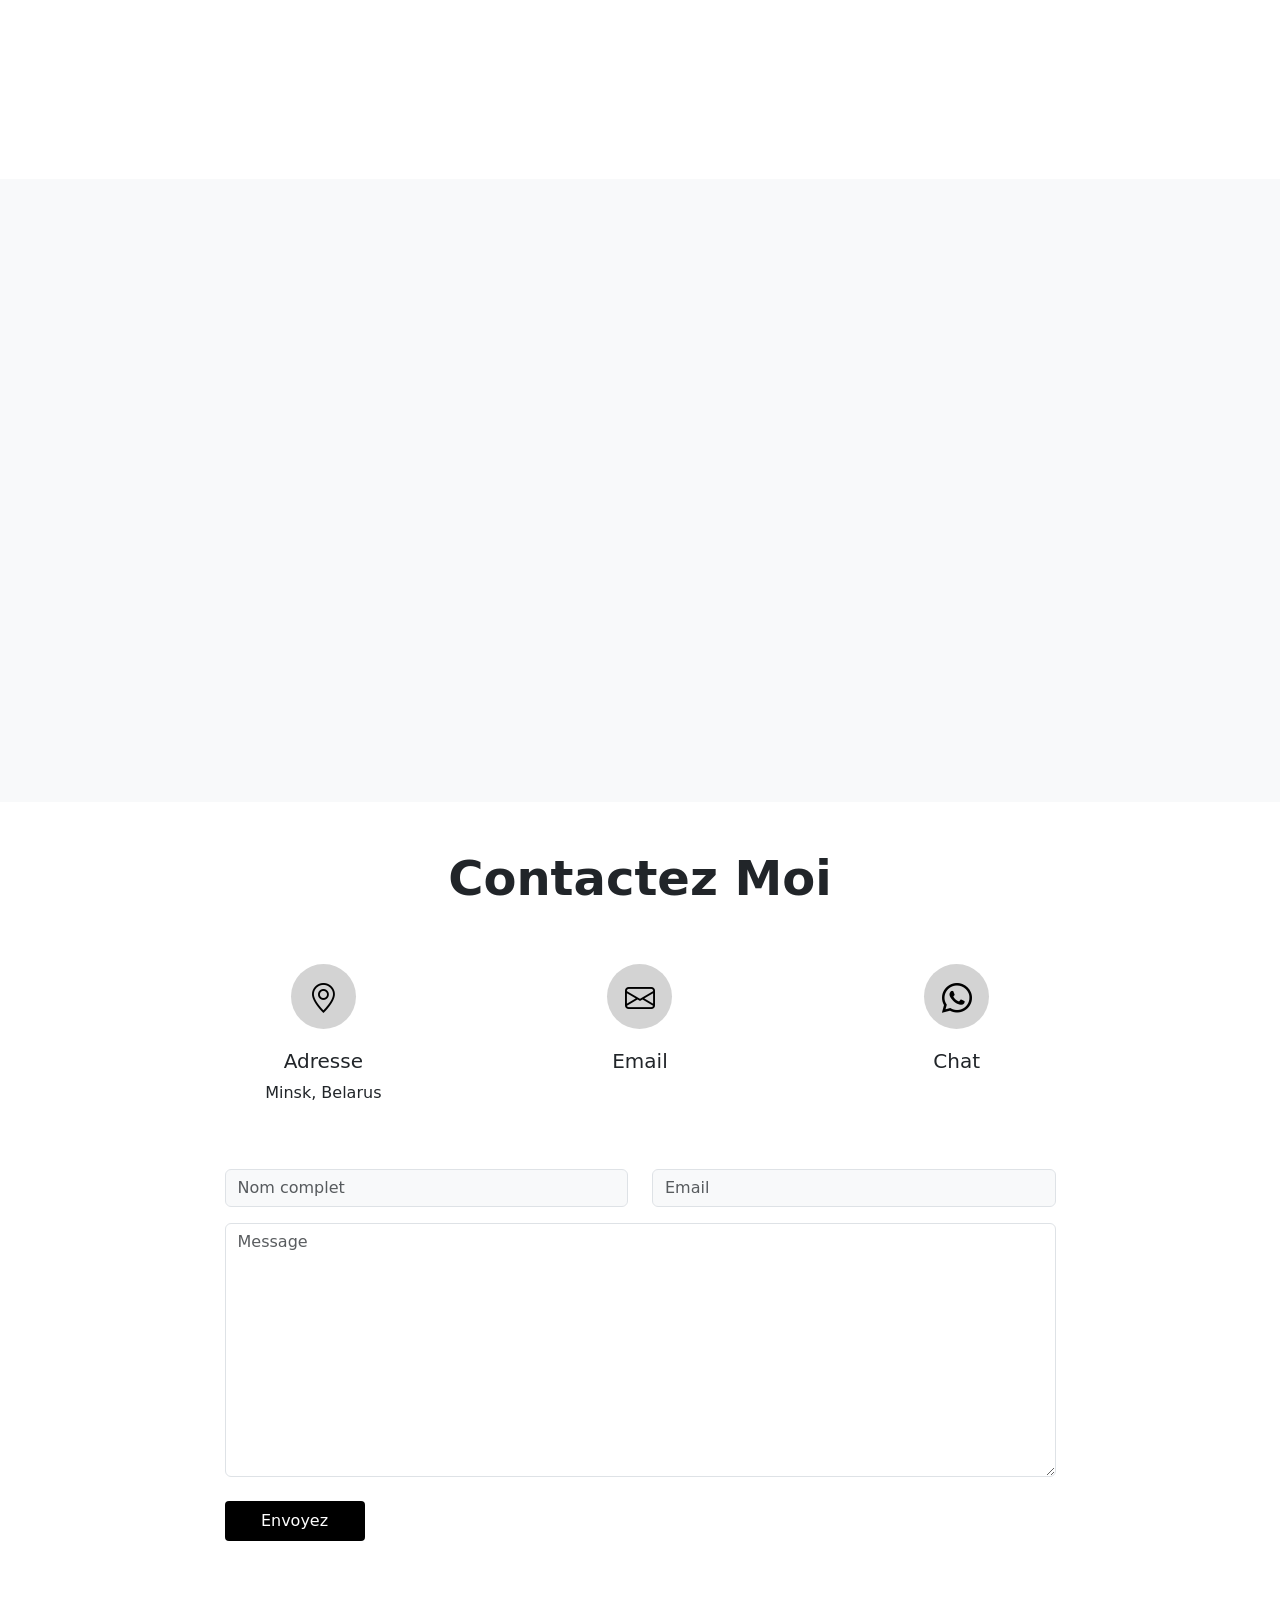
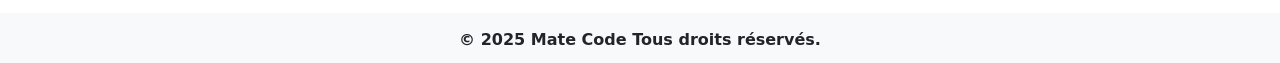
==== commit 5080cff8: "New Picture" ====
--- a/fr.html
+++ b/fr.html
@@ -97,7 +97,7 @@
   <div class="container py-5">
     <div class="row">
       <div class="col-lg-5" style=" object-fit:scale-down;">
-        <img src="delivre_photograph.jpg" data-aos="fade-right" data-aos-duration="1500"
+        <img src="Deliver.png" data-aos="fade-right" data-aos-duration="1500"
          class="img-fluid" style="text-align:center;" alt="">
       </div>
       <div class="col-lg-7 pt-3">
